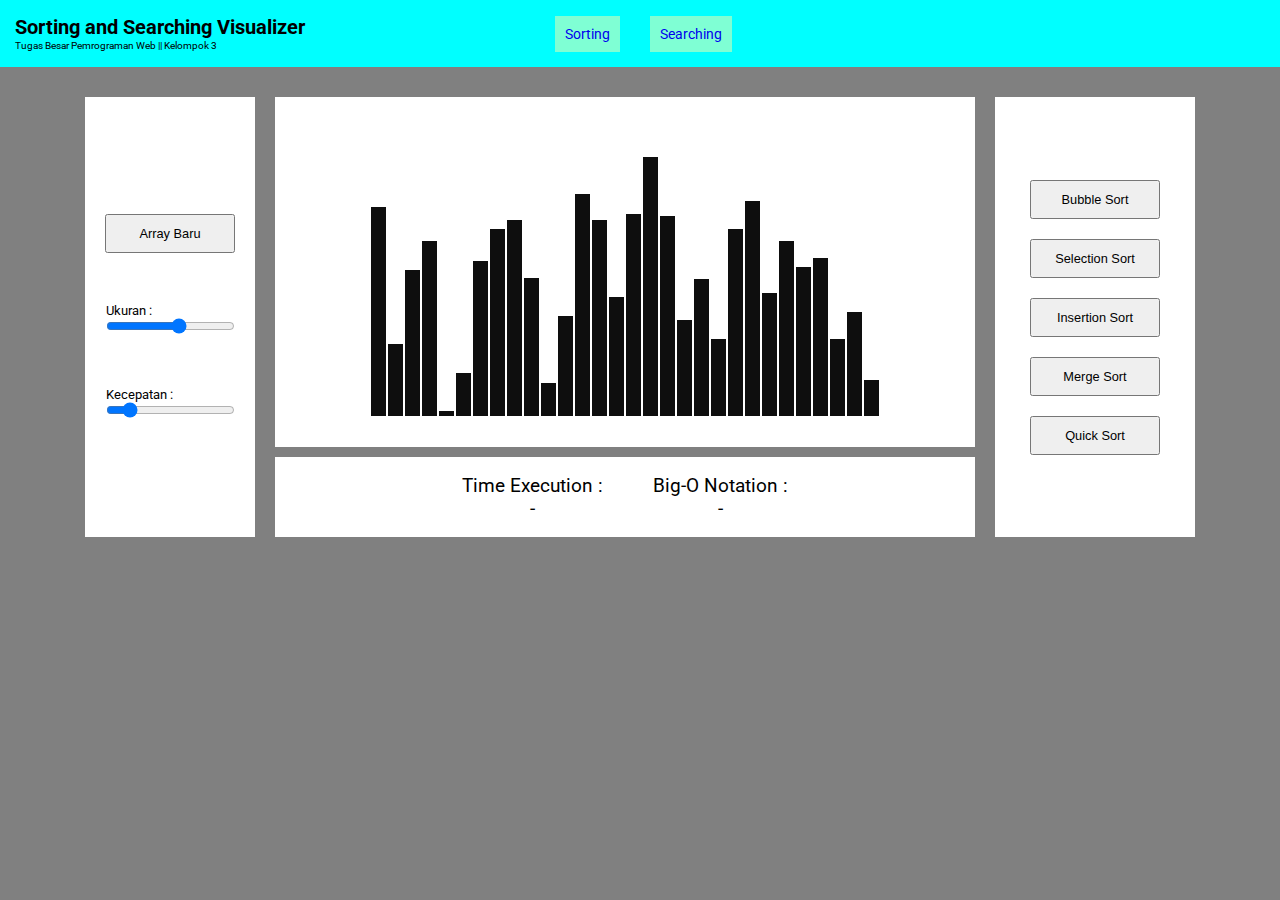
==== index.html @ 4bf84586 "third commit" ====
<!DOCTYPE html>
<html lang="en">

<head>
    <meta charset="UTF-8">
    <meta http-equiv="X-UA-Compatible" content="IE=edge">
    <meta name="viewport" content="width=device-width, initial-scale=1.0">
    <link rel="stylesheet" href="style.css">
    <title>Sorting Visualizer || Kelompok 3</title>
</head>

<body>
    <div class="navbar">
        <div class="header">
            <h1>Sorting and Searching Visualizer</h1>
            <p>Tugas Besar Pemrograman Web || Kelompok 3</p>
        </div>
        <div class="pages">
            <a href="index.html">Sorting</a>
            <a href="search/search.html">Searching</a>
        </div>
    </div>

    <div class="content">
        <div class="menu">
            <button id="new_arr">Array Baru</button>
            <div class="size">
                <p>Ukuran :</p>
                <input type="range" id="arr_size" min="5" max="100" step="1" value="60">
            </div>
            <div class="speed">
                <p>Kecepatan :</p>
                <input type="range" id="sort_speed" min="20" max="300" step="10" value="60">
            </div>
        </div>

        <div class="sort_visual">
            <div class="container"></div>
            <div class="time">
                <div class="exectime">
                    <p>Time Execution :</p>
                    <p id="timeExec"></p>
                </div>
                <div class="asimtotic">
                    <p>Big-O Notation :</p>
                    <p id="notation"></p>
                </div>
            </div>
        </div>

        <div class="sort_options">
            <button class="bubbleSort">Bubble Sort</button>
            <button class="selectionSort">Selection Sort</button>
            <button class="insertionSort">Insertion Sort</button>
            <button class="mergeSort">Merge Sort</button>
            <button class="quickSort">Quick Sort</button>
        </div>
    </div>

    <script src="script.js"></script>
    <script src="sort/bubble_sort.js"></script>
    <script src="sort/selection_sort.js"></script>
    <script src="sort/insertion_sort.js"></script>
    <script src="sort/merge_sort.js"></script>
    <script src="sort/quick_sort.js"></script>
</body>

</html>
---- style.css ----
@import url("https://fonts.googleapis.com/css2?family=Roboto&display=swap");

* {
  margin: 0;
  padding: 0;
  box-sizing: border-box;
}

body {
  display: flex;
  flex-direction: column;
  align-items: center;
  height: 100vh;
  background-color: grey;
  font-size: 0.8em;
  font-family: "Roboto", sans-serif;
}

.navbar {
  background-color: aqua;
  display: flex;
  flex-direction: row;
  justify-content: flex-start;
  align-items: center;
  width: 100%;
  padding: 15px;
  gap: 20%;
  margin-bottom: 30px;
}

.header {
  font-size: 0.8em;
}

.pages {
  font-size: 1.1em;
  display: flex;
  flex-direction: row;
  justify-content: center;
  align-items: center;
  gap: 30px;
}

.pages > * {
  background-color: aquamarine;
  padding: 10px;
  text-decoration: none;
}

.content {
  display: flex;
  flex-direction: row;
  justify-content: center;
  align-items: center;
  gap: 20px;
}

.menu {
  display: flex;
  flex-direction: column;
  justify-content: center;
  align-items: center;
  gap: 50px;
  background-color: white;
  padding: 20px;
  height: 440px;
}

.input > * {
  display: inline-block;
}

.sort_visual {
  display: flex;
  flex-direction: column;
  justify-content: center;
  align-items: center;
  gap: 10px;
}

.time {
  font-size: 1.5em;
  background-color: white;
  display: flex;
  flex-direction: row;
  justify-content: center;
  align-items: center;
  height: 80px;
  width: 700px;
  gap: 50px;
}

.time > * {
  display: flex;
  flex-direction: column;
  align-items: center;
}

.sort_options {
  background-color: white;
  display: flex;
  flex-direction: column;
  align-items: center;
  justify-content: center;
  padding: 20px;
  height: 440px;
  width: 200px;
  gap: 20px;
}

.container {
  background-color: white;
  height: 350px;
  width: 700px;
  display: flex;
  align-items: flex-end;
  justify-content: center;
  transition: 2s all ease;
  padding: 30px;
}

.bar {
  width: 15px;
  background-color: rgb(14, 14, 14);
  margin: 1px;
  transition: 0.1s all ease;
}

button {
  padding: 10px;
  font-size: 1em;
  width: 130px;
}
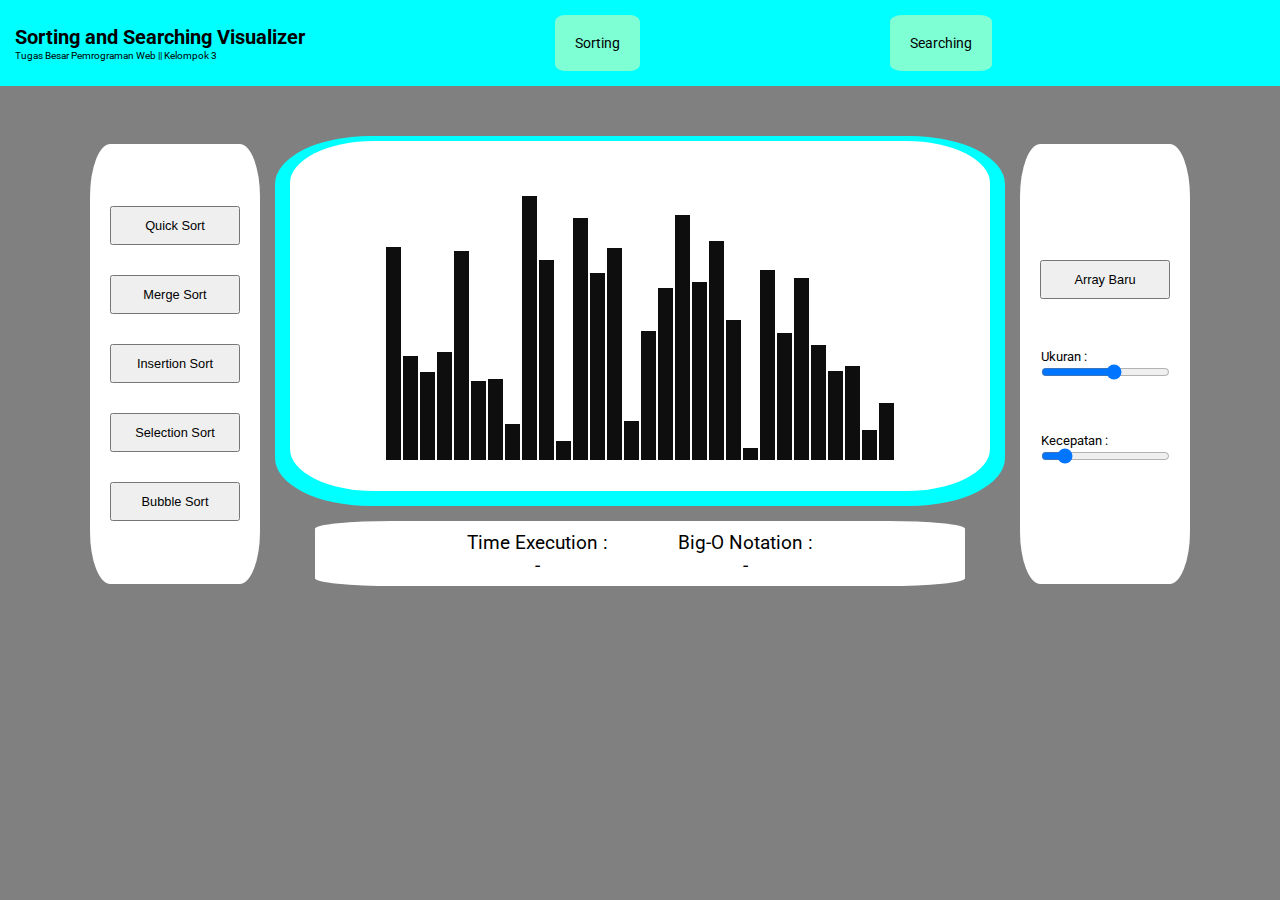
==== commit 94a04e7c: "initial init" ====
--- a/index.html
+++ b/index.html
@@ -22,17 +22,15 @@
     </div>
 
     <div class="content">
-        <div class="menu">
-            <button id="new_arr">Array Baru</button>
-            <div class="size">
-                <p>Ukuran :</p>
-                <input type="range" id="arr_size" min="5" max="100" step="1" value="60">
-            </div>
-            <div class="speed">
-                <p>Kecepatan :</p>
-                <input type="range" id="sort_speed" min="20" max="300" step="10" value="60">
-            </div>
+
+        <div class="sort_options">
+            <button class="bubbleSort">Bubble Sort</button>
+            <button class="selectionSort">Selection Sort</button>
+            <button class="insertionSort">Insertion Sort</button>
+            <button class="mergeSort">Merge Sort</button>
+            <button class="quickSort">Quick Sort</button>
         </div>
+        
 
         <div class="sort_visual">
             <div class="container"></div>
@@ -48,13 +46,18 @@
             </div>
         </div>
 
-        <div class="sort_options">
-            <button class="bubbleSort">Bubble Sort</button>
-            <button class="selectionSort">Selection Sort</button>
-            <button class="insertionSort">Insertion Sort</button>
-            <button class="mergeSort">Merge Sort</button>
-            <button class="quickSort">Quick Sort</button>
+        <div class="menu">
+            <button id="new_arr">Array Baru</button>
+            <div class="size">
+                <p>Ukuran :</p>
+                <input type="range" id="arr_size" min="5" max="100" step="1" value="60">
+            </div>
+            <div class="speed">
+                <p>Kecepatan :</p>
+                <input type="range" id="sort_speed" min="20" max="300" step="10" value="60">
+            </div>
         </div>
+        
     </div>
 
     <script src="script.js"></script>
--- a/style.css
+++ b/style.css
@@ -1,133 +1,148 @@
-@import url("https://fonts.googleapis.com/css2?family=Roboto&display=swap");
+  @import url("https://fonts.googleapis.com/css2?family=Roboto&display=swap");
 
-* {
-  margin: 0;
-  padding: 0;
-  box-sizing: border-box;
-}
+  * {
+    margin: 0;
+    padding: 0;
+    box-sizing: border-box;
+  }
 
-body {
-  display: flex;
-  flex-direction: column;
-  align-items: center;
-  height: 100vh;
-  background-color: grey;
-  font-size: 0.8em;
-  font-family: "Roboto", sans-serif;
-}
+  body {
+    display: flex;
+    flex-direction: column;
+    align-items: center;
+    height: 100vh;
+    background-color: grey;
+    font-size: 0.8em;
+    font-family: "Roboto", sans-serif;
+  }
 
-.navbar {
-  background-color: aqua;
-  display: flex;
-  flex-direction: row;
-  justify-content: flex-start;
-  align-items: center;
-  width: 100%;
-  padding: 15px;
-  gap: 20%;
-  margin-bottom: 30px;
-}
+  .navbar {
+    background-color: aqua;
+    display: flex;
+    flex-direction: row;
+    justify-content: flex-start;
+    align-items: center;
+    width: 100%;
+    padding: 15px;
+    gap: 20%;
+    margin-bottom: 50px;
+  }
 
-.header {
-  font-size: 0.8em;
-}
+  .header {
+    font-size: 0.8em;
+    align-items: center;
+  }
 
-.pages {
-  font-size: 1.1em;
-  display: flex;
-  flex-direction: row;
-  justify-content: center;
-  align-items: center;
-  gap: 30px;
-}
+  .pages {
+    font-size: 1.1em;
+    display: flex;
+    flex-direction: row;
+    justify-content: center;
+    align-items: center;
+    gap: 250px;
+  }
 
-.pages > * {
-  background-color: aquamarine;
-  padding: 10px;
-  text-decoration: none;
-}
+  .pages > * {
+    background-color: aquamarine;
+    padding: 20px;
+    text-decoration: none;
+    color: black;
+    border-radius: 12%;
+  }
 
-.content {
-  display: flex;
-  flex-direction: row;
-  justify-content: center;
-  align-items: center;
-  gap: 20px;
-}
+  .content {
+    display: flex;
+    flex-direction: row;
+    justify-content: center;
+    align-items: center;
+    gap: 30px;
+    background-color: aqua;
+    height: 370px;
+    padding-top: 85px;
+    width: 730px;
+    border-radius: 13%;
 
-.menu {
-  display: flex;
-  flex-direction: column;
-  justify-content: center;
-  align-items: center;
-  gap: 50px;
-  background-color: white;
-  padding: 20px;
-  height: 440px;
-}
+  }
 
-.input > * {
-  display: inline-block;
-}
+  .menu {
+    display: flex;
+    flex-direction: column;
+    justify-content: center;
+    align-items: center;
+    gap: 50px;
+    background-color: white;
+    padding: 20px;
+    height: 440px;
+    border-radius: 12%;
 
-.sort_visual {
-  display: flex;
-  flex-direction: column;
-  justify-content: center;
-  align-items: center;
-  gap: 10px;
-}
+  }
 
-.time {
-  font-size: 1.5em;
-  background-color: white;
-  display: flex;
-  flex-direction: row;
-  justify-content: center;
-  align-items: center;
-  height: 80px;
-  width: 700px;
-  gap: 50px;
-}
+  .input > * {
+    display: inline-block;
+  }
 
-.time > * {
-  display: flex;
-  flex-direction: column;
-  align-items: center;
-}
+  .sort_visual {
+    display: flex;
+    flex-direction: column;
+    justify-content: center;
+    align-items: center;
+    gap: 30px;
+  }
 
-.sort_options {
-  background-color: white;
-  display: flex;
-  flex-direction: column;
-  align-items: center;
-  justify-content: center;
-  padding: 20px;
-  height: 440px;
-  width: 200px;
-  gap: 20px;
-}
+  .time {
+    font-size: 1.5em;
+    background-color: white;
+    display: flex;
+    flex-direction: row;
+    justify-content: center;
+    align-items: center;
+    height: 65px;
+    width: 650px;
+    gap: 70px;
+    border-radius: 12%;
+  }
 
-.container {
-  background-color: white;
-  height: 350px;
-  width: 700px;
-  display: flex;
-  align-items: flex-end;
-  justify-content: center;
-  transition: 2s all ease;
-  padding: 30px;
-}
+  .time > * {
+    display: flex;
+    flex-direction: column;
+    align-items: center;
+  }
 
-.bar {
-  width: 15px;
-  background-color: rgb(14, 14, 14);
-  margin: 1px;
-  transition: 0.1s all ease;
-}
+  .sort_options {
+    background-color: white;
+    display: flex;
+    flex-direction: column-reverse;
+    align-items: center;
+    justify-content: center;
+    padding: 20px;
+    height: 440px;
+    width: 200px;
+    gap: 30px;
+    border-radius: 12%;
+  }
 
-button {
-  padding: 10px;
-  font-size: 1em;
-  width: 130px;
-}
+  .container {
+    background-color: white;
+    height: 350px;
+    width: 700px;
+    display: flex;
+    align-items: flex-end;
+    justify-content: center;
+    transition: 2s all ease;
+    padding: 30px;
+    border-radius:12%;
+  }
+
+  .bar {
+    width: 15px;
+    background-color: rgb(14, 14, 14);
+    margin: 1px;
+    transition: 0.1s all ease;
+  }
+
+  button {
+    padding: 10px;
+    font-size: 1em;
+    width: 130px;
+  }
+
